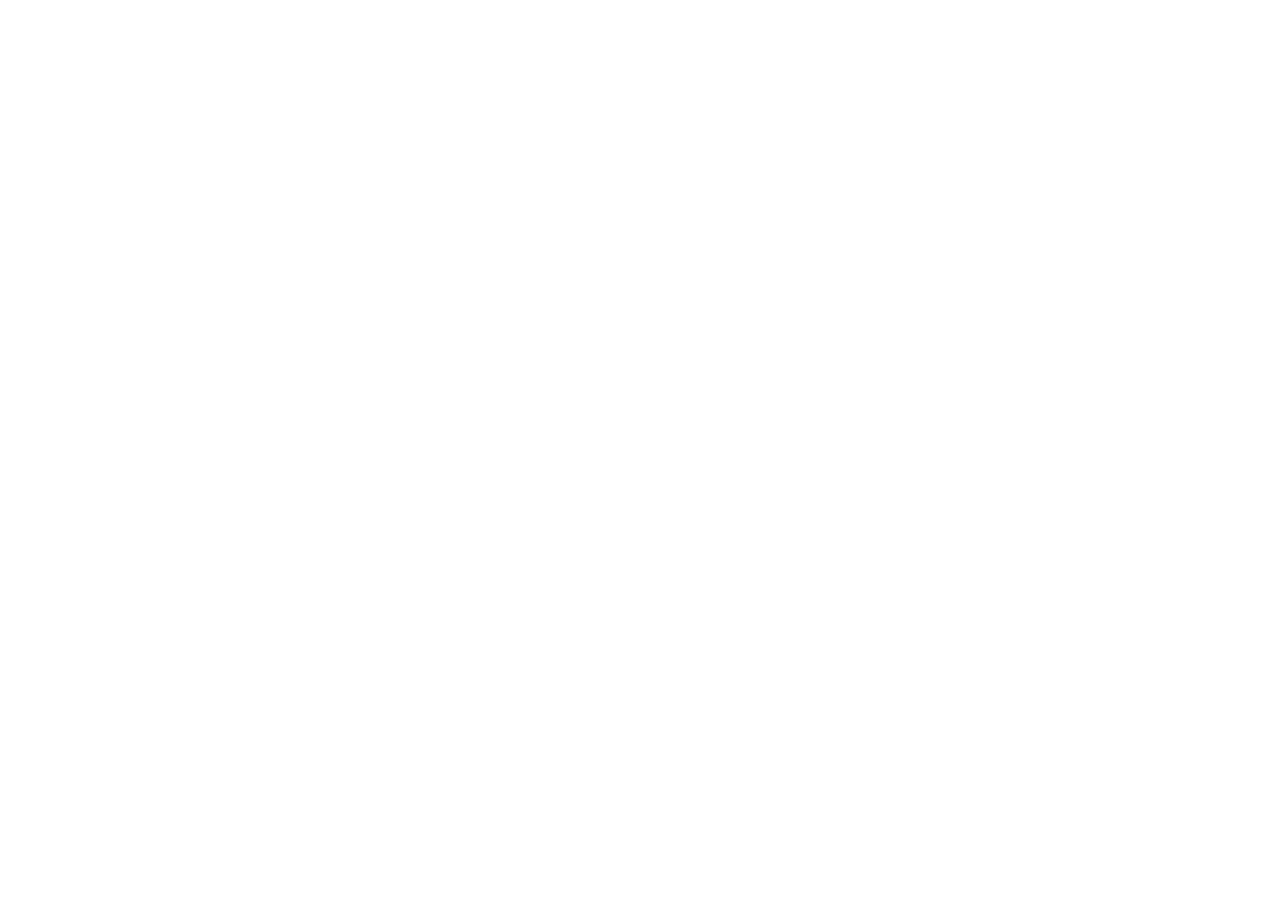
==== newsletter.html @ 62543cd9 "Promo email sample dun" ====
<!DOCTYPE html PUBLIC "-//W3C//DTD XHTML 1.0 Transitional//EN" "https://www.w3.org/TR/xhtml1/DTD/xhtml1-transitional.dtd">
<html xlmns="http://www.w3.org/1999/xhtml">
<head>
	<meta http-equiv="Content-Type" content="text/html; charset=utf-8" />
	<meta http-equiv="X-UA-Compatible" content="IE=edge" />
	<meta name="viewport" content="width=device-width, initial-scale=1.0">
	<title>Promotional Email Sample</title>
	<style type="text/css">
		body {
			margin:  0;
			padding: 0;
		}
		table {
			border-spacing: 0;
		}
		td {
			padding: 0;
		}
		img {
			border: 0;
		}

		@media screen and (max-width: 600px) {

		}
		@media screen and (max-width: 400px) {
			
		}
	</style>
</head>
<body>


	
</body>
</html>
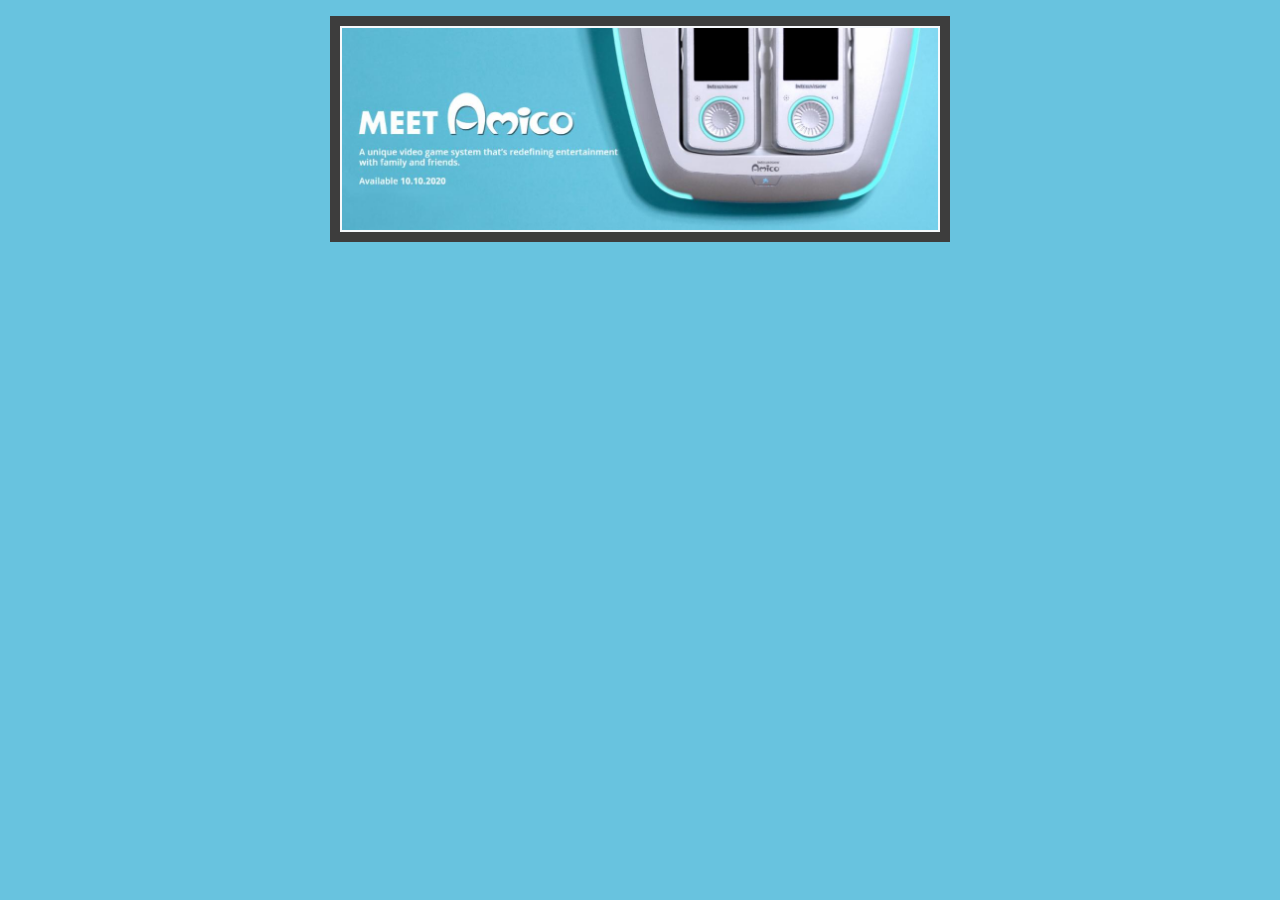
==== commit d552b44d: "Fixed frontpage thumbnails. Started newsletter email" ====
--- a/newsletter.html
+++ b/newsletter.html
@@ -6,9 +6,16 @@
 	<meta name="viewport" content="width=device-width, initial-scale=1.0">
 	<title>Promotional Email Sample</title>
 	<style type="text/css">
+		/* Colors
+			blue bkgd: #68c3df;
+			red: #ff3333;
+			border: #403f42;
+			light gray bkgd: #e6e6e6;
+		 */
 		body {
 			margin:  0;
 			padding: 0;
+			background-color: #68c3df;
 		}
 		table {
 			border-spacing: 0;
@@ -20,6 +27,27 @@
 			border: 0;
 		}
 
+		.wrapper {
+			width: 100%;
+			table-layout: fixed;
+			padding-bottom: 40px;
+		}
+		.webkit {
+			max-width: 600px;
+			background-color: #f6f9fc;
+			border-style: solid;
+			border-width: 10px;
+			border-color: #3d3d3d;
+			margin-top: 1em;
+		}
+		.outer {
+			Margin:  0 auto;
+			width:  100%;
+			max-width: 600px;
+			border-spacing: 0;
+			color: #3d3d3d;
+		}
+
 		@media screen and (max-width: 600px) {
 
 		}
@@ -29,7 +57,19 @@
 	</style>
 </head>
 <body>
+	<center class="wrapper">
+		<div class="webkit">
 
+			<table class="outer" align="center">
+				<tr>
+					<td style="padding: 2px; text-align: center;">
+						<a href="http://r20.rs6.net/tn.jsp?f=001VmQNE7XQLKaHQKs5o4MALKqYwWY4FOpXf_rdZuLEk61YxvoqNuy7LDyaAzpBZAMiVcV-PVU2OPiyY9ZrrSYDRm6BEGpbI5LiNT4vIVQyeBh9Oek047xhuvIrSZ2queNfoMRHjfYMtzlC83-CcnKeFw684633hHHB&c=AvefLie7Wdbq8xMiNewACHavyAM_Il1Upptus3z7bi1hY5uQGVfXrw==&ch=r0SLCGtQZL1u2bA9XuqKelT-VJG99JtvY1-eTT0pn55KLOZcgoL0mg=="><img src="img/newsletter/amicoheader.jpeg" width="100%" alt="" /></a>
+					</td>
+				</tr>
+			</table>
+
+		</div>
+	</center>
 
 	
 </body>
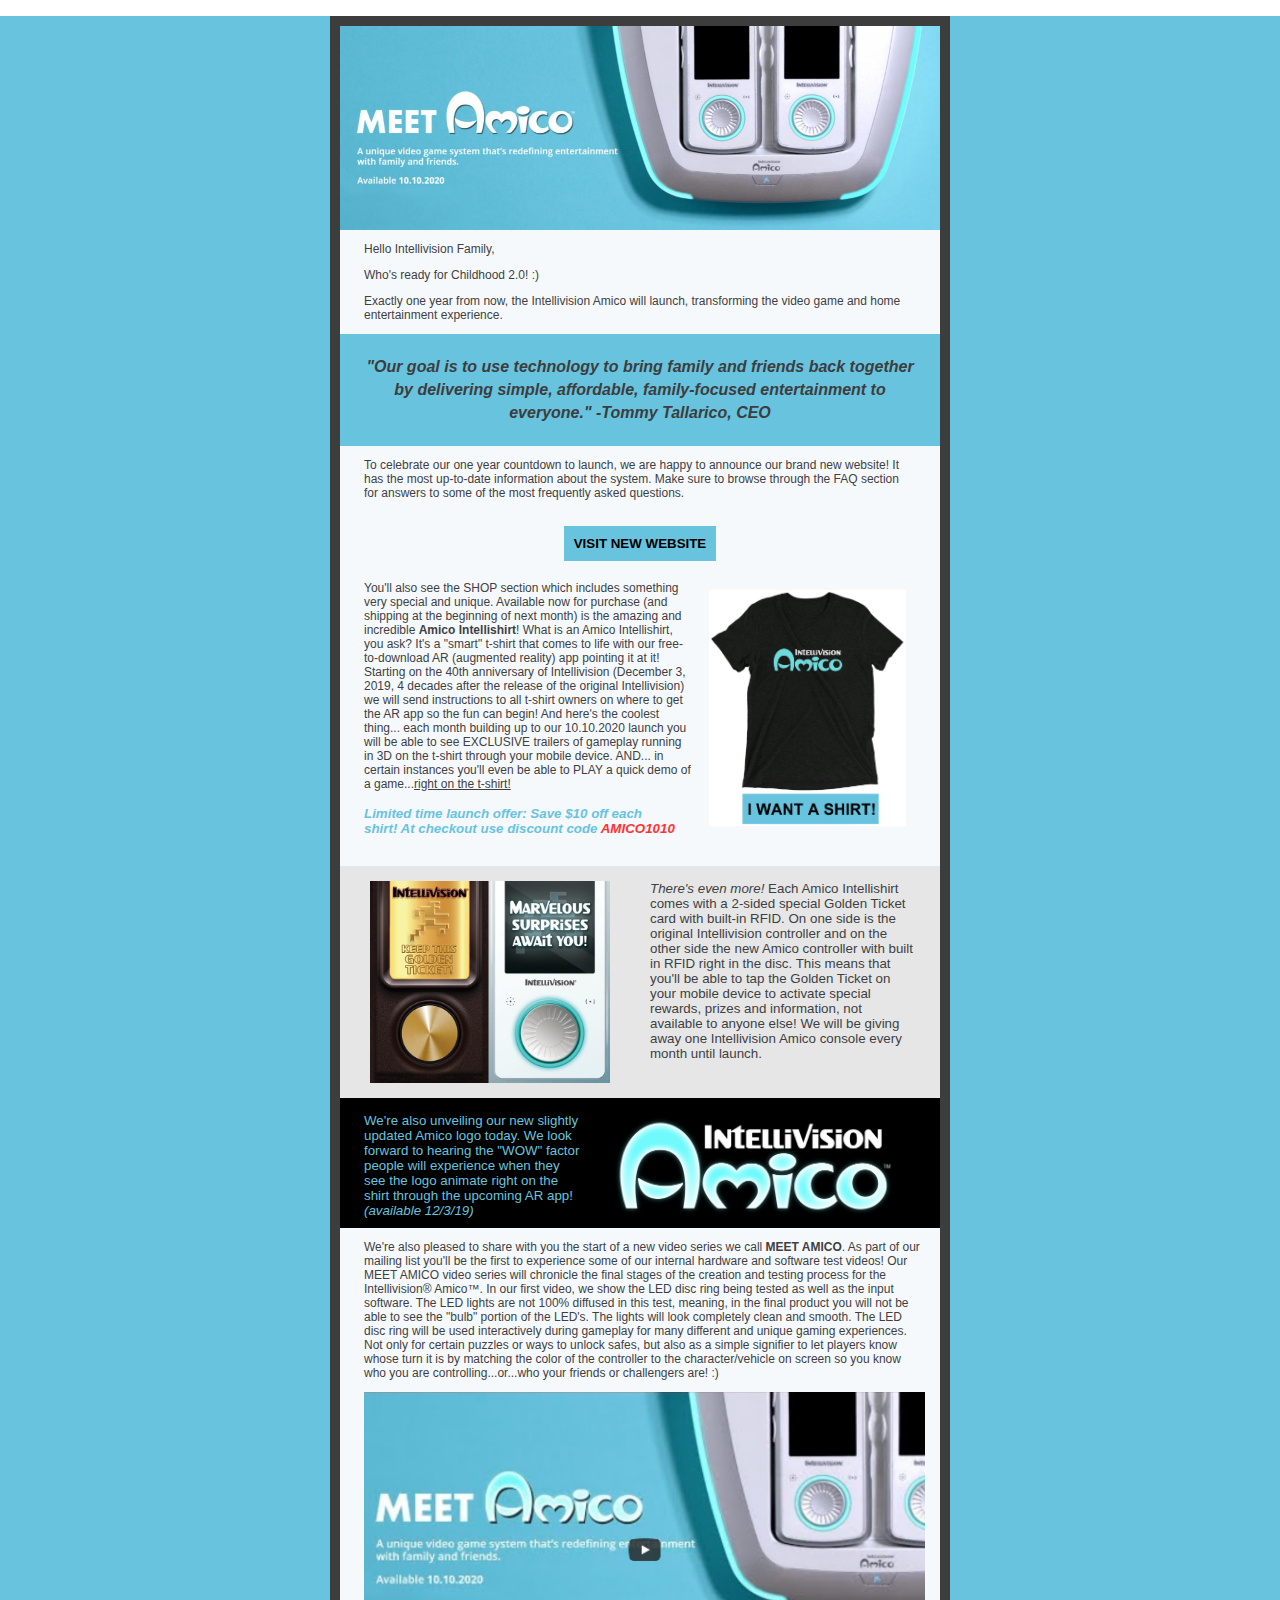
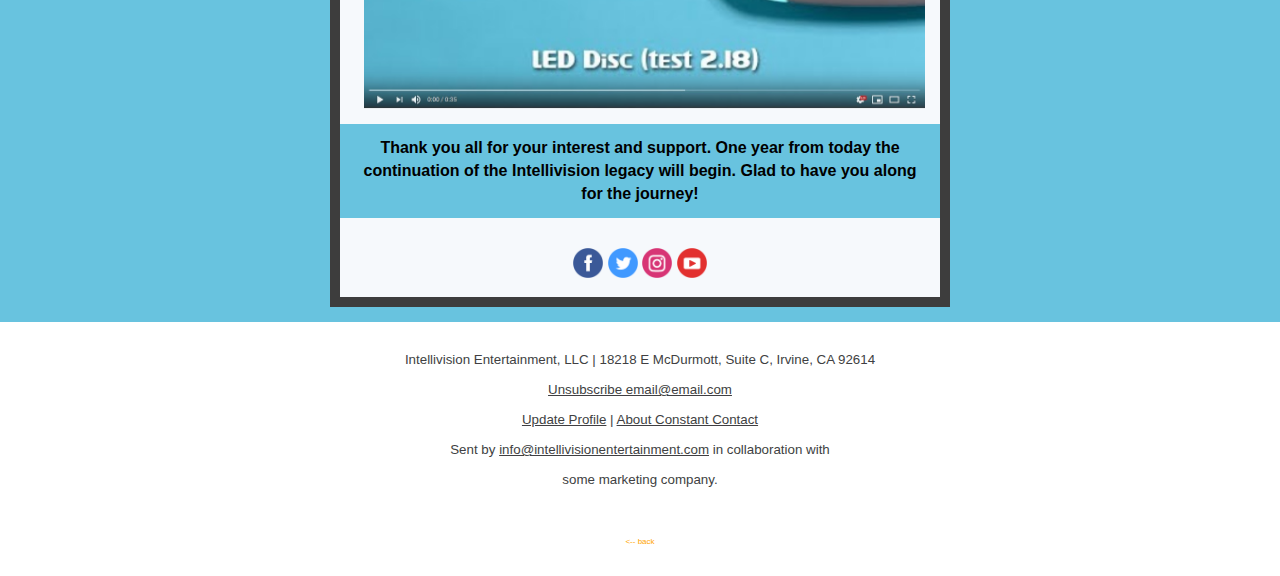
==== commit 57138271: "Finished newsletter email" ====
--- a/newsletter.html
+++ b/newsletter.html
@@ -13,9 +13,9 @@
 			light gray bkgd: #e6e6e6;
 		 */
 		body {
-			margin:  0;
+			Margin:  0;
 			padding: 0;
-			background-color: #68c3df;
+			font-family: sans-serif;
 		}
 		table {
 			border-spacing: 0;
@@ -25,12 +25,20 @@
 		}
 		img {
 			border: 0;
+		}
+		footer {
+			padding-top: 30px; 
+			padding-bottom: 30px;
+			text-align: center; 
+			font-size: 10pt; 
+			color: #403f42;
 		}
 
 		.wrapper {
 			width: 100%;
 			table-layout: fixed;
-			padding-bottom: 40px;
+			padding-bottom: 15px;
+			background-color: #68c3df;
 		}
 		.webkit {
 			max-width: 600px;
@@ -59,17 +67,168 @@
 <body>
 	<center class="wrapper">
 		<div class="webkit">
-
 			<table class="outer" align="center">
-				<tr>
-					<td style="padding: 2px; text-align: center;">
+				
+				<!-- Banner -->
+				<tr>
+					<td>
 						<a href="http://r20.rs6.net/tn.jsp?f=001VmQNE7XQLKaHQKs5o4MALKqYwWY4FOpXf_rdZuLEk61YxvoqNuy7LDyaAzpBZAMiVcV-PVU2OPiyY9ZrrSYDRm6BEGpbI5LiNT4vIVQyeBh9Oek047xhuvIrSZ2queNfoMRHjfYMtzlC83-CcnKeFw684633hHHB&c=AvefLie7Wdbq8xMiNewACHavyAM_Il1Upptus3z7bi1hY5uQGVfXrw==&ch=r0SLCGtQZL1u2bA9XuqKelT-VJG99JtvY1-eTT0pn55KLOZcgoL0mg=="><img src="img/newsletter/amicoheader.jpeg" width="100%" alt="" /></a>
 					</td>
 				</tr>
-			</table>
-
+
+				<!-- Intro text, white background -->
+				<tr>
+					<td style="padding-left: 24px; padding-right: 24px; color: #403f42; font-size: 9pt;">
+						<p>Hello Intellivision Family,</p>
+						<p>Who's ready for Childhood 2.0! :)</p>
+						<p>Exactly one year from now, the Intellivision Amico will launch, transforming the video game and home entertainment experience.</p>
+					</td>
+				</tr>
+
+				<!-- Quote text, blue background -->
+				<tr>
+					<td style="padding: 24px; font-size: 12pt; background-color: #68c3df; text-align: center;">
+						<div><em><strong>"Our goal is to use technology to bring family and friends back together</strong></em></div>
+						<div style="padding-top: 5px; padding-bottom: 5px;"><em><strong>by delivering simple, affordable, family-focused entertainment to</strong></em></div>
+						<div><em><strong>everyone." -Tommy Tallarico, CEO</strong></em></div>
+					</td>
+				</tr>
+
+				<!-- Text dump, website button, t-shirt image, white background -->
+				<tr>
+					<td style="padding-left: 24px; padding-right: 24px; color: #403f42; font-size: 9pt;">
+						<p>To celebrate our one year countdown to launch, we are happy to announce our brand new website! It has the most up-to-date information about the system. Make sure to browse through the FAQ section for answers to some of the most frequently asked questions.</p>
+					</td>
+				</tr>
+				<tr>
+					<td style="font-size: 10pt; text-align: center;">
+						<div style="padding-top: 24px;"><a href="http://r20.rs6.net/tn.jsp?f=001VmQNE7XQLKaHQKs5o4MALKqYwWY4FOpXf_rdZuLEk61YxvoqNuy7LDyaAzpBZAMiVcV-PVU2OPiyY9ZrrSYDRm6BEGpbI5LiNT4vIVQyeBh9Oek047xhuvIrSZ2queNfoMRHjfYMtzlC83-CcnKeFw684633hHHB&c=AvefLie7Wdbq8xMiNewACHavyAM_Il1Upptus3z7bi1hY5uQGVfXrw==&ch=r0SLCGtQZL1u2bA9XuqKelT-VJG99JtvY1-eTT0pn55KLOZcgoL0mg==" style="text-decoration: none;"><span style="padding: 10px; background-color: #68c3df; color: #000000;"><strong>VISIT NEW WEBSITE</strong></span></a></div>
+					</td>
+				</tr>
+			</table>
+			<table class="outer" align="center">
+				<tr style="padding-top: 30px;">
+					<td style="width: 59%;">
+						<table style="width: 100%;">
+							<tr>
+								<td style="padding-left: 24px;">
+									<div style="color: #403f42; font-size: 9pt; padding-top: 30px;">You'll also see the SHOP section which includes something very special and unique. Available now for purchase (and shipping at the beginning of next month) is the amazing and incredible <strong>Amico Intellishirt</strong>! What is an Amico Intellishirt, you ask? It's a "smart" t-shirt that comes to life with our free-to-download AR (augmented reality) app pointing it at it! Starting on the 40th anniversary of Intellivision (December 3, 2019, 4 decades after the release of the original Intellivision) we will send instructions to all t-shirt owners on where to get the AR app so the fun can begin! And here's the coolest thing... each month building up to our 10.10.2020 launch you will be able to see EXCLUSIVE trailers of gameplay running in 3D on the t-shirt through your mobile device. AND... in certain instances you'll even be able to PLAY a quick demo of a game...<u>right on the t-shirt!</u></div>
+									<div style="font-size: 10pt; color: #68c3df; padding-top: 15px;"><em><strong>Limited time launch offer: Save $10 off each </strong></em></div>
+									<div style="font-size: 10pt; color: #68c3df; padding-bottom: 30px;"><em><strong>shirt! At checkout use discount code <span style="color: #ff3333;">AMICO1010</span></strong></em></div>
+								</td>
+							</tr>
+						</table>
+					</td>
+					
+					<td style="width: 41%;">
+						<table>
+							<tr>
+								<td>
+									<a href="http://r20.rs6.net/tn.jsp?f=001VmQNE7XQLKaHQKs5o4MALKqYwWY4FOpXf_rdZuLEk61YxvoqNuy7LDyaAzpBZAMiBut6T-0dqwm76xoOzmXkaH6_Y70nTJGfqOf1sByAAL3ZaIaC2pWqZmAGlBersluUHA2uafLe2asKfK9qFWSdufxz8f2i-kEX-CEx4OYKdN8=&c=AvefLie7Wdbq8xMiNewACHavyAM_Il1Upptus3z7bi1hY5uQGVfXrw==&ch=r0SLCGtQZL1u2bA9XuqKelT-VJG99JtvY1-eTT0pn55KLOZcgoL0mg=="><img style="width: 80%; padding-left: 15px;" src="img/newsletter/IWQANTASHIRT.jpeg" /></a>
+								</td>
+							</tr>
+						</table>
+					</td>
+					
+				</tr>
+			</table>
+			
+			<table>
+			
+				<!-- Controller image, gray background -->
+				<tr style="background-color: #e6e6e6; padding-top: 15px;">
+					<td style="width: 50%;">
+
+						<table style="text-align: center;">
+							<tr>
+								<td>
+
+									<a href="http://r20.rs6.net/tn.jsp?f=001VmQNE7XQLKaHQKs5o4MALKqYwWY4FOpXf_rdZuLEk61YxvoqNuy7LDyaAzpBZAMiVcV-PVU2OPiyY9ZrrSYDRm6BEGpbI5LiNT4vIVQyeBh9Oek047xhuvIrSZ2queNfoMRHjfYMtzlC83-CcnKeFw684633hHHB&c=AvefLie7Wdbq8xMiNewACHavyAM_Il1Upptus3z7bi1hY5uQGVfXrw==&ch=r0SLCGtQZL1u2bA9XuqKelT-VJG99JtvY1-eTT0pn55KLOZcgoL0mg==" target="_blank"><img src="img/newsletter/Amico Golden Ticket.jpeg" style="width: 80%; padding-top: 15px; padding-bottom: 15px;" /></a>
+								</td>
+							</tr>
+						</table>
+					</td>
+
+					<td style="width: 50%; vertical-align: top;">
+						<table>
+							<tr>
+								<td>
+									<div style="color: #403f42; font-size: 10pt; padding-top: 15px; padding-right: 24px; padding-left: 10px;"><em>There's even more!</em> Each Amico Intellishirt comes with a 2-sided special Golden Ticket card with built-in RFID. On one side is the original Intellivision controller and on the other side the new Amico controller with built in RFID right in the disc. This means that you'll be able to tap the Golden Ticket on your mobile device to activate special rewards, prizes and information, not available to anyone else! We will be giving away one Intellivision Amico console every month until launch.</div>
+								</td>
+							</tr>
+						</table>
+					</td>
+				</tr>
+			</table>
+
+			<!-- Blue text, logo, blacks background -->
+			<table class="two-column">
+				<tr style="background-color: #000000; padding-top: 15px; vertical-align: top;">
+					<td style="width: 40%;">
+
+						<table class="column">
+							<tr>
+								<td style="padding-top: 15px; padding-left: 24px; padding-bottom: 10px; font-size: 10pt;">
+									<div style="color: #68c3df; ">We're also unveiling our new slightly updated Amico logo today. We look forward to hearing the "WOW" factor people will experience when they see the logo animate right on the shirt through the upcoming AR app! <em>(available 12/3/19)</em></div>
+									
+								</td>
+							</tr>
+						</table>
+					</td>
+
+					<td style="width: 60%; vertical-align: top;">
+						<table>
+							<tr>
+								<td>
+									<img style="padding-top: 15px; padding-right: 24px; padding-left: 30px; width: 80%;" src="img/newsletter/Intellivision Amico logo.jpeg">
+								</td>
+							</tr>
+						</table>
+					</td>
+				</tr>
+			</table>
+
+			<!-- Long paragraph, video image, blue banner with text, social icons -->
+			<table style="padding-bottom: 15px;">
+				<tr>
+					<td style="padding-left: 24px; padding-right: 15px;">
+						<p style="color: #403f42; font-size: 9pt;">We're also pleased to share with you the start of a new video series we call <strong>MEET AMICO</strong>. As part of our mailing list you'll be the first to experience some of our internal hardware and software test videos! Our MEET AMICO video series will chronicle the final stages of the creation and testing process for the Intellivision® Amico™. In our first video, we show the LED disc ring being tested as well as the input software. The LED lights are not 100% diffused in this test, meaning, in the final product you will not be able to see the "bulb" portion of the LED's. The lights will look completely clean and smooth. The LED disc ring will be used interactively during gameplay for many different and unique gaming experiences. Not only for certain puzzles or ways to unlock safes, but also as a simple signifier to let players know whose turn it is by matching the color of the controller to the character/vehicle on screen so you know who you are controlling...or...who your friends or challengers are! :)</p>
+					</td>
+				</tr>
+				<tr>
+					<td style="padding-left: 24px; padding-right: 15px; padding-bottom: 15px;">
+						<a href="http://r20.rs6.net/tn.jsp?f=001VmQNE7XQLKaHQKs5o4MALKqYwWY4FOpXf_rdZuLEk61YxvoqNuy7LDyaAzpBZAMiNEYEmQ78uR6g7Xhqka3ArjIx6Ajf--mttXAsAJ1PofA0I5NFGTRxNlsmf4ZcT8xcKYtqoOecF4MpRPG_HVrdGLDewS06g1ZLgQ0x4MiVACtHDzlT76EtOA==&c=AvefLie7Wdbq8xMiNewACHavyAM_Il1Upptus3z7bi1hY5uQGVfXrw==&ch=r0SLCGtQZL1u2bA9XuqKelT-VJG99JtvY1-eTT0pn55KLOZcgoL0mg=="><img src="img/newsletter/youtube.jpeg" style="width: 100%;" /></a>
+					</td>
+				</tr>
+				<tr  style="background-color: #68c3df;">
+					<td style="background-color: #68c3df; padding-top: 15px; padding-bottom: 15px; text-align: center; font-size: 12pt;">
+						<div style="padding-bottom: 5px;"><strong>Thank you all for your interest and support. One year from today the</strong></div>
+						<div style="padding-bottom: 5px;"><strong>continuation of the Intellivision legacy will begin. Glad to have you along</strong></div>
+						<div><strong>for the journey!</strong></div>
+					</td>
+				</tr>
+				<tr>
+					<td style="padding-top: 30px; text-align: center;">
+						<a href="http://r20.rs6.net/tn.jsp?f=001VmQNE7XQLKaHQKs5o4MALKqYwWY4FOpXf_rdZuLEk61YxvoqNuy7LLGcEuTx8OoJmUhKKl0mv7fMA8TiNp0ydx3rUEsDFxRYl4rVdhWqAAnCvwqT4UD85XhVCPmajhH7lrO9NfJTwYGijhDLjdKnSs2SymZEMMFrtyLQiVAOdOc=&c=AvefLie7Wdbq8xMiNewACHavyAM_Il1Upptus3z7bi1hY5uQGVfXrw==&ch=r0SLCGtQZL1u2bA9XuqKelT-VJG99JtvY1-eTT0pn55KLOZcgoL0mg=="><img style="width: 30px;" src="img/newsletter/facebook-visit-default-circle.webp" /></a>
+						<a href="http://r20.rs6.net/tn.jsp?f=001VmQNE7XQLKaHQKs5o4MALKqYwWY4FOpXf_rdZuLEk61YxvoqNuy7LKixRBIqsfhEMAXv1-IZBkwl9x8m-YiRjQWcwYYTcxiaOj64pF_SFyyMmpE2F8PDKIXptZ203Zm3zWavY13Xh2qqEpmUQDgptpsk1fLTQ503&c=AvefLie7Wdbq8xMiNewACHavyAM_Il1Upptus3z7bi1hY5uQGVfXrw==&ch=r0SLCGtQZL1u2bA9XuqKelT-VJG99JtvY1-eTT0pn55KLOZcgoL0mg=="><img style="width: 30px;" src="img/newsletter/twitter-visit-default-circle.webp" /></a>
+						<a href="http://r20.rs6.net/tn.jsp?f=001VmQNE7XQLKaHQKs5o4MALKqYwWY4FOpXf_rdZuLEk61YxvoqNuy7LGnUr0Mlqo_hgGF1nU0o-eWdb5jjI_1KxwBHNvw6iBzzJSmrbHKiDZLAaFS51DAiyBvmlHvN6IxLEQ_ygwD6hOAEYe8Z-ZMsO-hmzv2bZ6cwFeXd5iyNO8JQJogUpqmOgVlbeWIjcnzh&c=AvefLie7Wdbq8xMiNewACHavyAM_Il1Upptus3z7bi1hY5uQGVfXrw==&ch=r0SLCGtQZL1u2bA9XuqKelT-VJG99JtvY1-eTT0pn55KLOZcgoL0mg=="><img style="width: 30px;" src="img/newsletter/instagram-visit-default-circle.webp" /></a>
+						<a href="http://r20.rs6.net/tn.jsp?f=001VmQNE7XQLKaHQKs5o4MALKqYwWY4FOpXf_rdZuLEk61YxvoqNuy7LGnUr0Mlqo_hkCqGySjIDXmQGdxP0j4Qw33IjOi6HE_ZrGHxoTEIYoV2K8amlgzvQqEOa3sS-RkYFvPCoLQ90ShcEU9iAderN1FHlCBm8JMYNCWaia1-uUs=&c=AvefLie7Wdbq8xMiNewACHavyAM_Il1Upptus3z7bi1hY5uQGVfXrw==&ch=r0SLCGtQZL1u2bA9XuqKelT-VJG99JtvY1-eTT0pn55KLOZcgoL0mg=="><img style="width: 30px;" src="img/newsletter/youtube-visit-default-circle.webp" /></a>
+					</td>
+				</tr>
+			</table>
 		</div>
+		
 	</center>
+
+	<footer>
+		<div>Intellivision Entertainment, LLC | 18218 E McDurmott, Suite C, Irvine, CA 92614</div>
+		<div style="padding-top: 15px;"><a style="color: #403f42;" href="https://intellivision.com/" target="_blank">Unsubscribe email@email.com</a></div>
+		<div style="padding-top: 15px;"><a style="color: #403f42;" href="https://intellivision.com/" target="_blank">Update Profile</a> | <a style="color: #403f42;" href="http://www.constantcontact.com/legal/about-constant-contact" target="_blank">About Constant Contact</a></div>
+		<div style="padding-top: 15px;">Sent by <a style="color: #403f42;" href="mailto:info@intellivisionentertainment.com">info@intellivisionentertainment.com</a> in collaboration with</div>
+		 <div style="padding-top: 15px; margin-bottom: 50px;">some marketing company.</div>
+
+		<div><a style="font-size: 6pt; text-decoration: none; color: #ffa500;" href="index.html">&lt;-- back</a></div>
+	</footer>
 
 	
 </body>
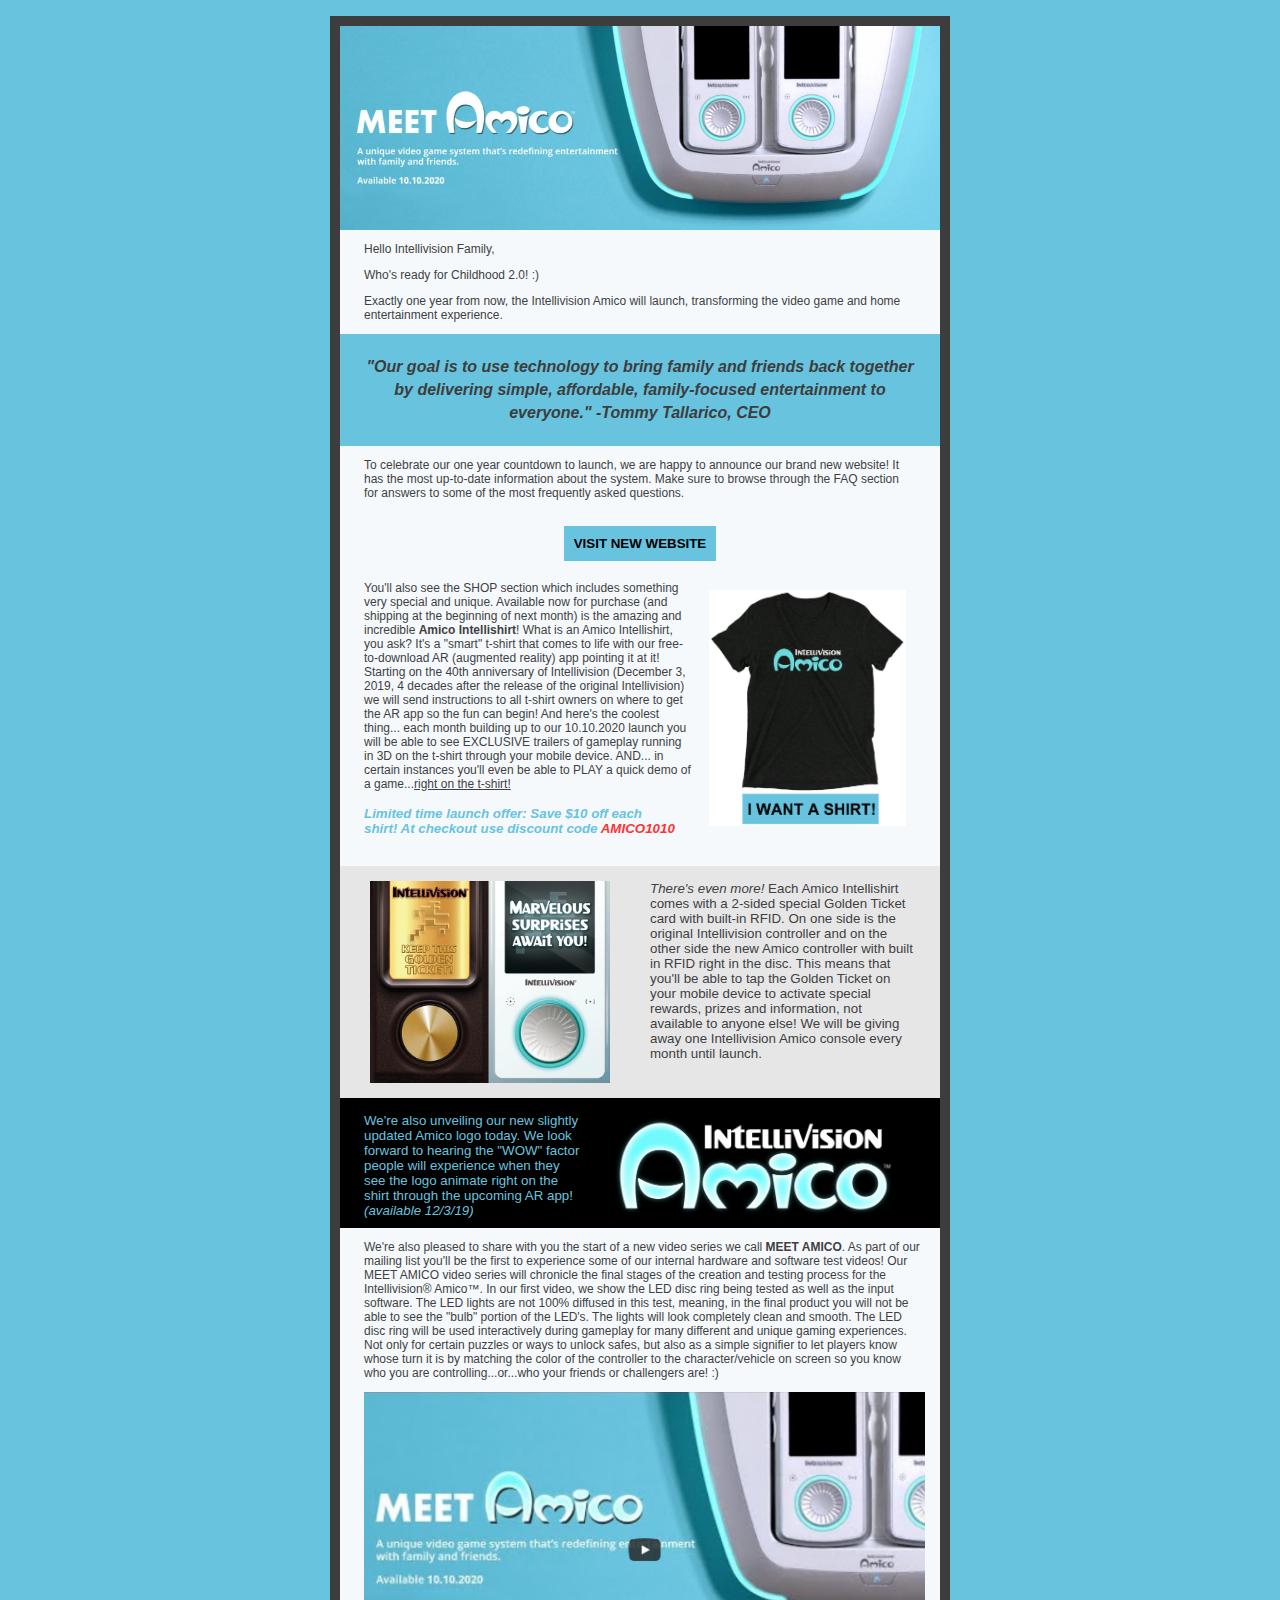
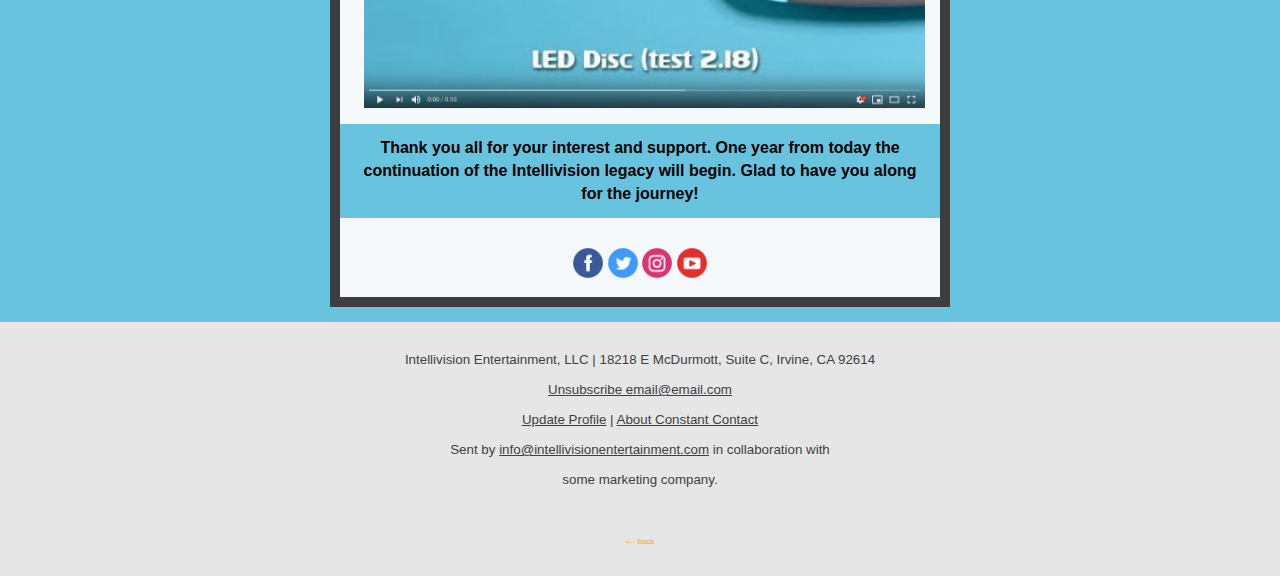
==== commit 02462513: "Fixed background color on newsletter email sample" ====
--- a/newsletter.html
+++ b/newsletter.html
@@ -16,6 +16,7 @@
 			Margin:  0;
 			padding: 0;
 			font-family: sans-serif;
+			background-color: #68c3df;
 		}
 		table {
 			border-spacing: 0;
@@ -32,13 +33,13 @@
 			text-align: center; 
 			font-size: 10pt; 
 			color: #403f42;
+			background-color: #e6e6e6;
 		}
 
 		.wrapper {
 			width: 100%;
 			table-layout: fixed;
 			padding-bottom: 15px;
-			background-color: #68c3df;
 		}
 		.webkit {
 			max-width: 600px;
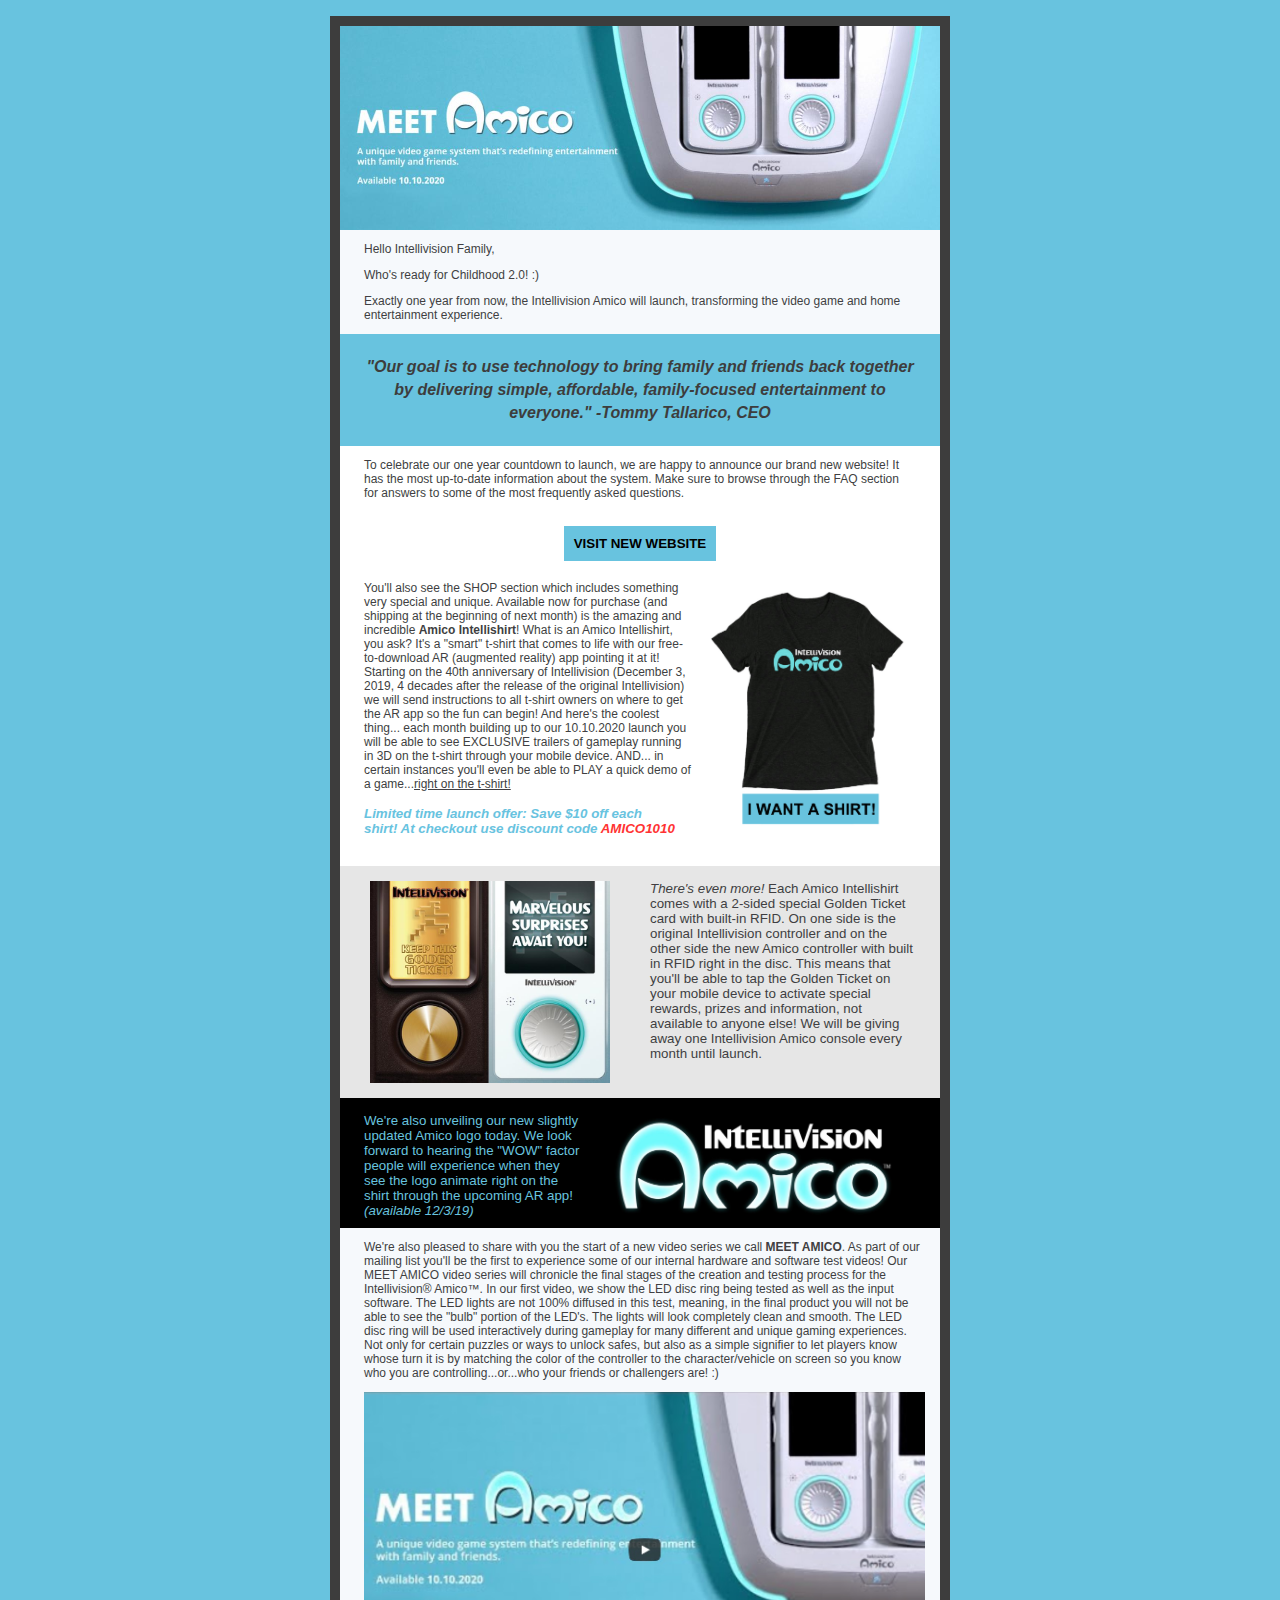
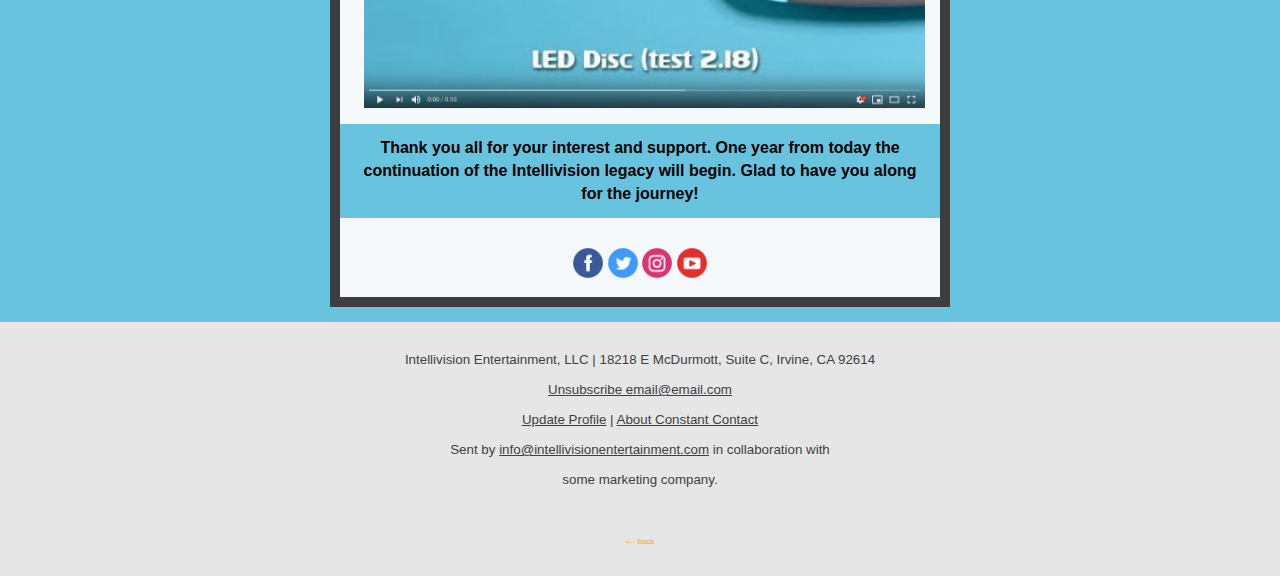
==== commit 016f65d5: "Started receipt email sample." ====
--- a/newsletter.html
+++ b/newsletter.html
@@ -6,12 +6,14 @@
 	<meta name="viewport" content="width=device-width, initial-scale=1.0">
 	<title>Promotional Email Sample</title>
 	<style type="text/css">
+		
 		/* Colors
 			blue bkgd: #68c3df;
 			red: #ff3333;
 			border: #403f42;
 			light gray bkgd: #e6e6e6;
 		 */
+		
 		body {
 			Margin:  0;
 			padding: 0;
@@ -96,19 +98,19 @@
 				</tr>
 
 				<!-- Text dump, website button, t-shirt image, white background -->
-				<tr>
+				<tr style="background-color: #ffffff;">
 					<td style="padding-left: 24px; padding-right: 24px; color: #403f42; font-size: 9pt;">
 						<p>To celebrate our one year countdown to launch, we are happy to announce our brand new website! It has the most up-to-date information about the system. Make sure to browse through the FAQ section for answers to some of the most frequently asked questions.</p>
 					</td>
 				</tr>
-				<tr>
+				<tr style="background-color: #ffffff;">
 					<td style="font-size: 10pt; text-align: center;">
 						<div style="padding-top: 24px;"><a href="http://r20.rs6.net/tn.jsp?f=001VmQNE7XQLKaHQKs5o4MALKqYwWY4FOpXf_rdZuLEk61YxvoqNuy7LDyaAzpBZAMiVcV-PVU2OPiyY9ZrrSYDRm6BEGpbI5LiNT4vIVQyeBh9Oek047xhuvIrSZ2queNfoMRHjfYMtzlC83-CcnKeFw684633hHHB&c=AvefLie7Wdbq8xMiNewACHavyAM_Il1Upptus3z7bi1hY5uQGVfXrw==&ch=r0SLCGtQZL1u2bA9XuqKelT-VJG99JtvY1-eTT0pn55KLOZcgoL0mg==" style="text-decoration: none;"><span style="padding: 10px; background-color: #68c3df; color: #000000;"><strong>VISIT NEW WEBSITE</strong></span></a></div>
 					</td>
 				</tr>
 			</table>
 			<table class="outer" align="center">
-				<tr style="padding-top: 30px;">
+				<tr style="padding-top: 30px; background-color: #ffffff;">
 					<td style="width: 59%;">
 						<table style="width: 100%;">
 							<tr>
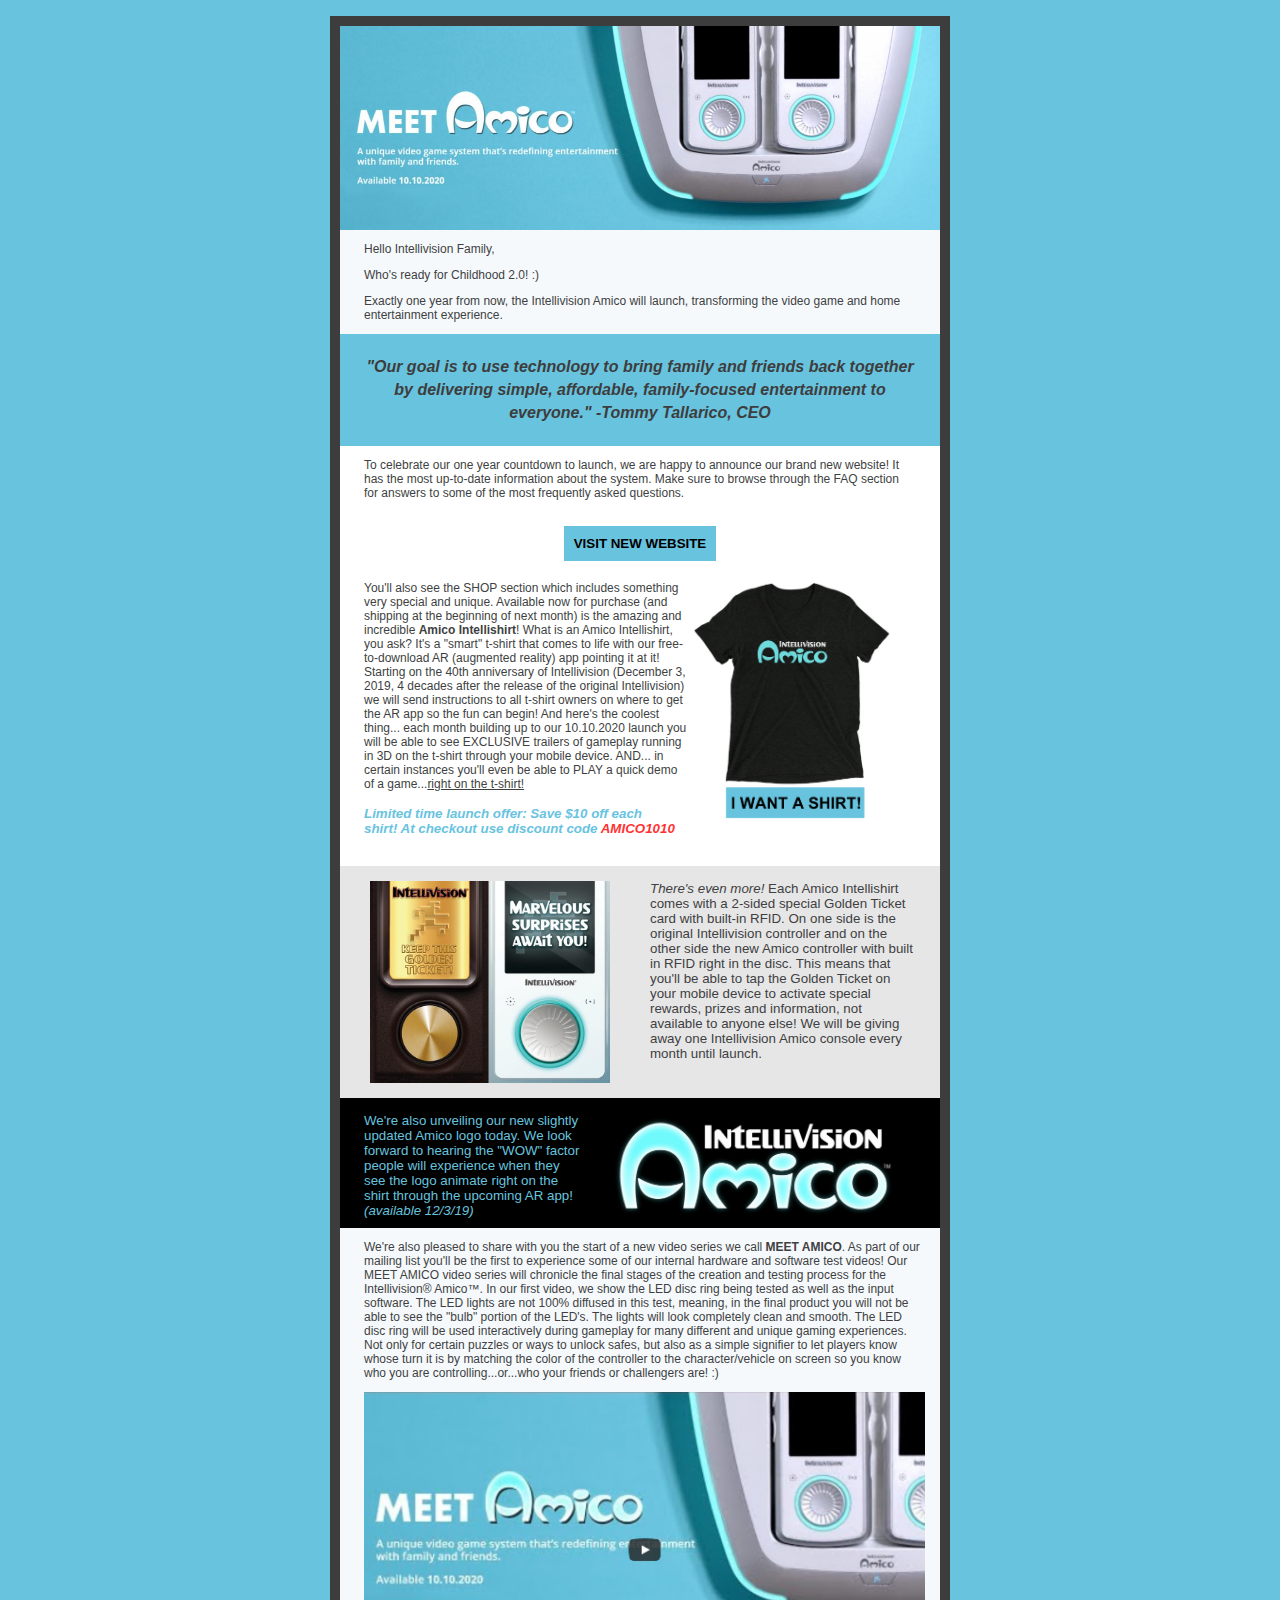
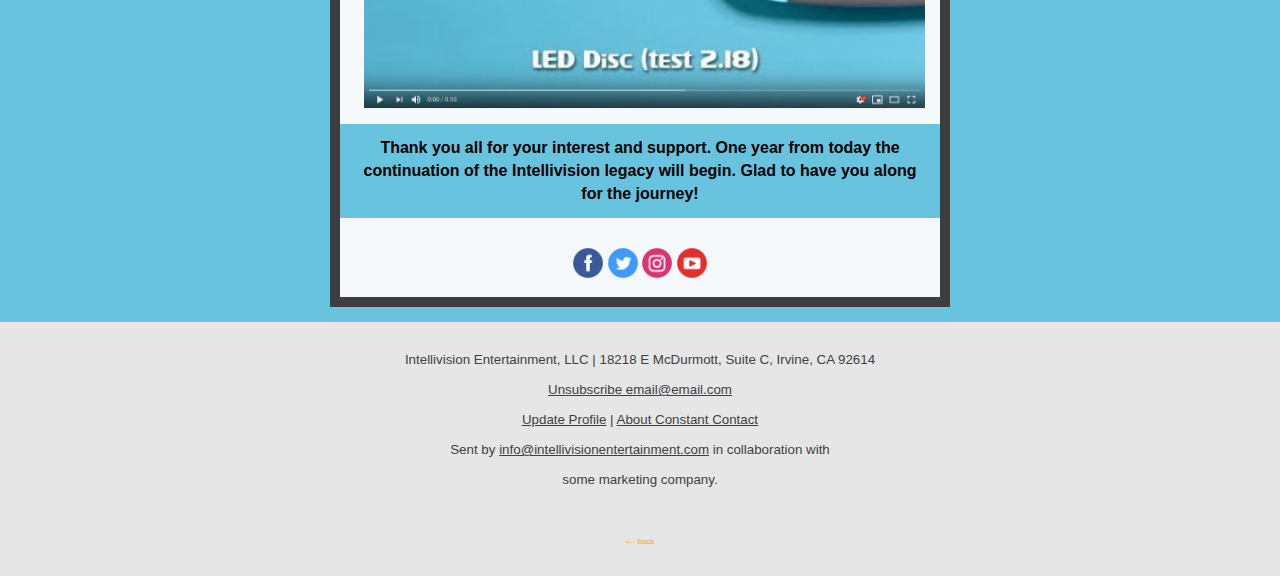
==== commit c9580497: "Finished newsletter email" ====
--- a/newsletter.html
+++ b/newsletter.html
@@ -4,7 +4,7 @@
 	<meta http-equiv="Content-Type" content="text/html; charset=utf-8" />
 	<meta http-equiv="X-UA-Compatible" content="IE=edge" />
 	<meta name="viewport" content="width=device-width, initial-scale=1.0">
-	<title>Promotional Email Sample</title>
+	<title>Newsletter Email Sample</title>
 	<style type="text/css">
 		
 		/* Colors
@@ -58,12 +58,34 @@
 			border-spacing: 0;
 			color: #3d3d3d;
 		}
+		.two-column-column {
+			display: inline-block; 
+			vertical-align: top;
+		}
+		#tshirt-text-column {
+			width: 58%;
+		}
+		#tshirt-column {
+			width: 40%;
+		}
+		.tshirt-img {
+			padding-top: 30px;
+			width: 200px;
+		}
 
 		@media screen and (max-width: 600px) {
-
-		}
-		@media screen and (max-width: 400px) {
 			
+		}
+		@media screen and (max-width: 360px) {
+			#tshirt-text-column {
+				width: 100%;
+			}
+			#tshirt-column {
+				width: 100%;
+			}
+			.tshirt-img {
+				width: 100%;
+			}
 		}
 	</style>
 </head>
@@ -111,28 +133,42 @@
 			</table>
 			<table class="outer" align="center">
 				<tr style="padding-top: 30px; background-color: #ffffff;">
-					<td style="width: 59%;">
+					<td>
 						<table style="width: 100%;">
 							<tr>
-								<td style="padding-left: 24px;">
-									<div style="color: #403f42; font-size: 9pt; padding-top: 30px;">You'll also see the SHOP section which includes something very special and unique. Available now for purchase (and shipping at the beginning of next month) is the amazing and incredible <strong>Amico Intellishirt</strong>! What is an Amico Intellishirt, you ask? It's a "smart" t-shirt that comes to life with our free-to-download AR (augmented reality) app pointing it at it! Starting on the 40th anniversary of Intellivision (December 3, 2019, 4 decades after the release of the original Intellivision) we will send instructions to all t-shirt owners on where to get the AR app so the fun can begin! And here's the coolest thing... each month building up to our 10.10.2020 launch you will be able to see EXCLUSIVE trailers of gameplay running in 3D on the t-shirt through your mobile device. AND... in certain instances you'll even be able to PLAY a quick demo of a game...<u>right on the t-shirt!</u></div>
-									<div style="font-size: 10pt; color: #68c3df; padding-top: 15px;"><em><strong>Limited time launch offer: Save $10 off each </strong></em></div>
-									<div style="font-size: 10pt; color: #68c3df; padding-bottom: 30px;"><em><strong>shirt! At checkout use discount code <span style="color: #ff3333;">AMICO1010</span></strong></em></div>
-								</td>
-							</tr>
-						</table>
-					</td>
-					
-					<td style="width: 41%;">
-						<table>
-							<tr>
-								<td>
-									<a href="http://r20.rs6.net/tn.jsp?f=001VmQNE7XQLKaHQKs5o4MALKqYwWY4FOpXf_rdZuLEk61YxvoqNuy7LDyaAzpBZAMiBut6T-0dqwm76xoOzmXkaH6_Y70nTJGfqOf1sByAAL3ZaIaC2pWqZmAGlBersluUHA2uafLe2asKfK9qFWSdufxz8f2i-kEX-CEx4OYKdN8=&c=AvefLie7Wdbq8xMiNewACHavyAM_Il1Upptus3z7bi1hY5uQGVfXrw==&ch=r0SLCGtQZL1u2bA9XuqKelT-VJG99JtvY1-eTT0pn55KLOZcgoL0mg=="><img style="width: 80%; padding-left: 15px;" src="img/newsletter/IWQANTASHIRT.jpeg" /></a>
-								</td>
-							</tr>
-						</table>
-					</td>
-					
+								<td width="100%"> <!-- multi-column -->
+									<table class="two-column-column" id="tshirt-text-column"> <!-- column -->
+										<tr>
+											<td>
+												<table>
+													<tr>
+														<td style="padding-left: 24px;">
+															<div style="color: #403f42; font-size: 9pt; padding-top: 30px;">You'll also see the SHOP section which includes something very special and unique. Available now for purchase (and shipping at the beginning of next month) is the amazing and incredible <strong>Amico Intellishirt</strong>! What is an Amico Intellishirt, you ask? It's a "smart" t-shirt that comes to life with our free-to-download AR (augmented reality) app pointing it at it! Starting on the 40th anniversary of Intellivision (December 3, 2019, 4 decades after the release of the original Intellivision) we will send instructions to all t-shirt owners on where to get the AR app so the fun can begin! And here's the coolest thing... each month building up to our 10.10.2020 launch you will be able to see EXCLUSIVE trailers of gameplay running in 3D on the t-shirt through your mobile device. AND... in certain instances you'll even be able to PLAY a quick demo of a game...<u>right on the t-shirt!</u></div>
+															<div style="font-size: 10pt; color: #68c3df; padding-top: 15px;"><em><strong>Limited time launch offer: Save $10 off each </strong></em></div>
+															<div style="font-size: 10pt; color: #68c3df; padding-bottom: 30px;"><em><strong>shirt! At checkout use discount code <span style="color: #ff3333;">AMICO1010</span></strong></em></div>
+														</td>
+													</tr>
+												</table>
+											</td>
+										</tr>
+									</table>
+									<table class="two-column-column" id="tshirt-column">
+										<tr>
+											<td>
+												<table>
+													<tr>
+														<td>
+															<a style="text-align: center;" href="http://r20.rs6.net/tn.jsp?f=001VmQNE7XQLKaHQKs5o4MALKqYwWY4FOpXf_rdZuLEk61YxvoqNuy7LDyaAzpBZAMiBut6T-0dqwm76xoOzmXkaH6_Y70nTJGfqOf1sByAAL3ZaIaC2pWqZmAGlBersluUHA2uafLe2asKfK9qFWSdufxz8f2i-kEX-CEx4OYKdN8=&c=AvefLie7Wdbq8xMiNewACHavyAM_Il1Upptus3z7bi1hY5uQGVfXrw==&ch=r0SLCGtQZL1u2bA9XuqKelT-VJG99JtvY1-eTT0pn55KLOZcgoL0mg=="><img src="img/newsletter/IWQANTASHIRT.jpeg" class="tshirt-img" width="200px" style="padding-top: 30px; width"/></a>
+														</td>
+													</tr>
+												</table>
+											</td>
+										</tr>
+									</table>
+								</td>
+							</tr>
+						</table>
+					</td>
 				</tr>
 			</table>
 			
